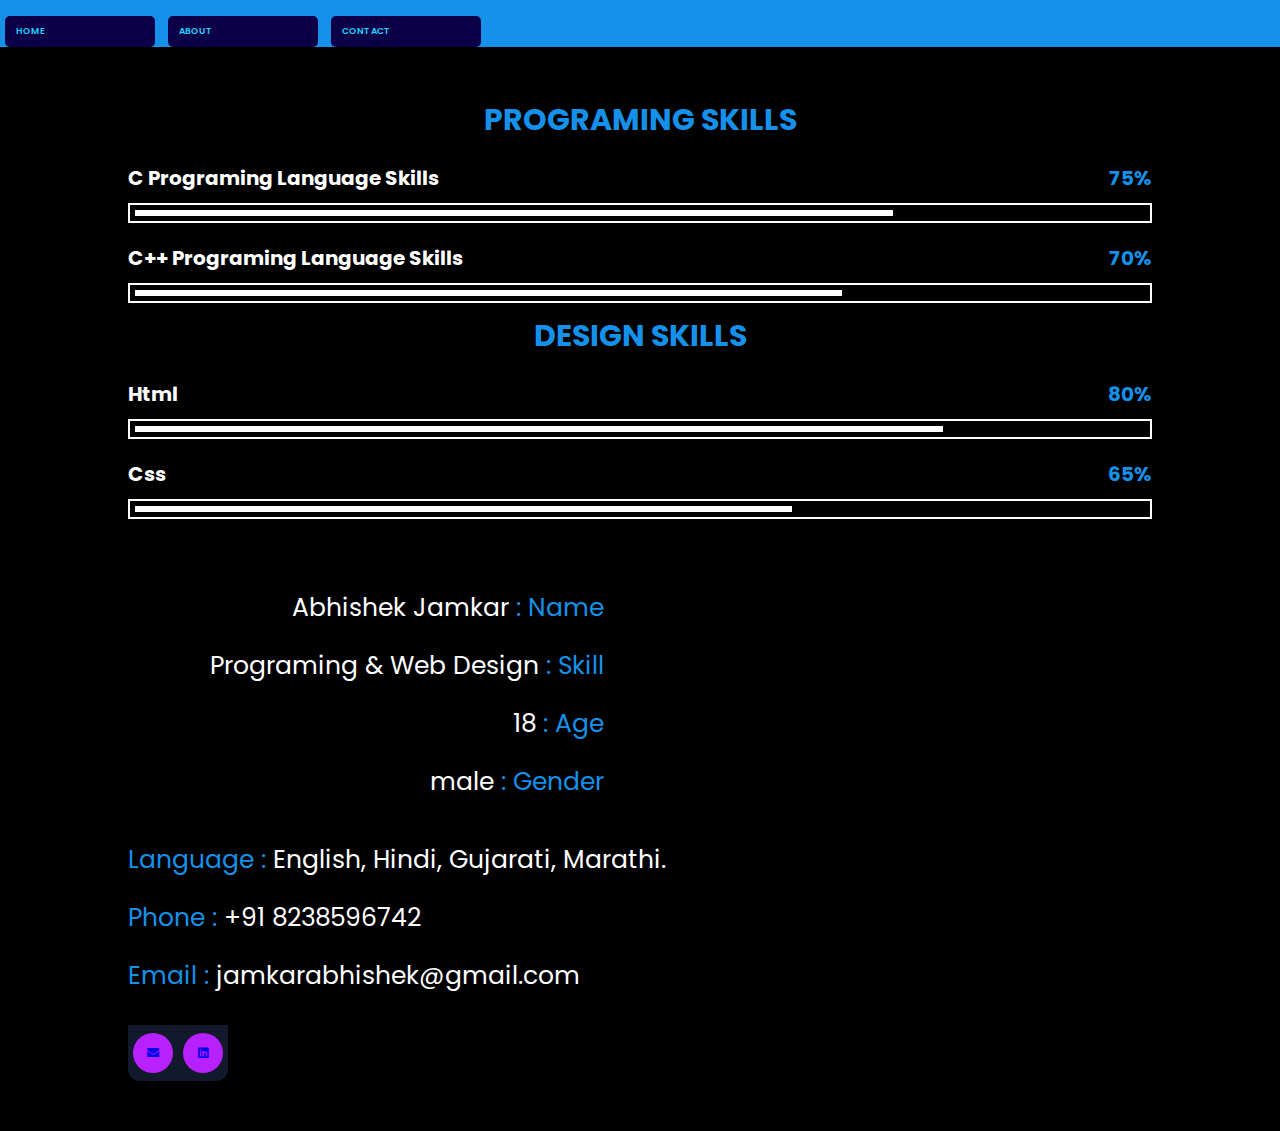
==== about.html @ 85af0aa2 "Add files via upload" ====
<!DOCTYPE html>
<html lang="en">
<head>
    <meta charset="UTF-8">
    <meta http-equiv="X-UA-Compatible" content="IE=edge">
    <meta name="viewport" content="width=device-width, initial-scale=1.0">
    <title>Document</title>
    <link rel="stylesheet" href="style.css">
    <link rel="stylesheet" href="https://cdnjs.cloudflare.com/ajax/libs/font-awesome/5.15.2/css/all.min.css"/>

</head>
<body>
   <div class="link">
      <br>
      <a class="btn" href="index.html">home</a>
      <a class="btn" href="about.html">about</a>
      <a class="btn" href="contact.html">contact</a>
   </div>
  </div>
    <section class="about" id="about">
        <div class="skill">
           <div class="skill">
              <div class="box">
                 <h3 class="title">Programing Skills</h3>
                 <div class="progress progress-1">
                    <h3> C Programing Language Skills <span>75%</span> </h3>
                    <div class="bar"><span></span></div>
                 </div>
                 <div class="progress progress-2">
                    <h3>C++ Programing Language Skills<span>70%</span> </h3>
                    <div class="bar"><span></span></div>
                 </div>
           
        
              <div class="skill">
        
                 <div class="box">
                    <h3 class="title">Design Skills</h3>
                    <div class="progress progress-3">
                       <h3> Html <span>80%</span> </h3>
                       <div class="bar"><span></span></div>
                    </div>
                    <div class="progress progress-4">
                       <h3>Css<span>65%</span> </h3>
                       <div class="bar"><span></span></div>
                    </div>
                 </div>
        
        <div class="info-container">
     
           <div class="info">
              <p> Abhishek Jamkar <span> : name </span> </p>
              <p> Programing & Web Design <span> : skill</span> </p>
              <p> 18 <span> : age</span> </p>
              <p> male <span> : gender</span> </p>
           </div>
     
           <div class="image">
              <img src="images/about-img.png" alt="">
           </div>
     
           <div class="info">
              <p> <span>language : </span> English, Hindi, Gujarati, Marathi. </p>
              <p> <span>phone : </span> +91 8238596742 </p>
              <p> <span>email : </span> jamkarabhishek@gmail.com </p>
           </div>
        </div>
        <div>
         <ul class = "icons">
          <li><a href="mailto:jamkarabhishek@gmail.com"><i class = "fa fa-envelope"></i></li>
          <li><a href="https://www.linkedin.com/in/abhishek-jamkar-a305141aa/"><i class = "fab fa-linkedin"></i></li></a>
        </ul>
       </div>
        <div class="credit"> created by <span>Abhishek Jamkar</span> | all rights reserved! </div>        
     </section>
</body>
</html>
---- style.css ----
@import url('https://fonts.googleapis.com/css2?family=Poppins:wght@100;200;300;400;500;600&display=swap');

:root{
   --yellow:#1691e9;
   --black:#000;
   --white:#fff;
   --border:.2rem solid var(--black);
   --box-shadow:0 1rem 1.5rem rgba(0,0,0,.3);
}

*{
   font-family: 'Poppins', sans-serif;
   margin:0; padding:0;
   box-sizing: border-box;
   outline: none; border:none;
   text-decoration: none;
   text-transform: capitalize;
   
}

html{
   font-size: 62.5%;
   overflow-x: hidden;
   scroll-padding-top: 7rem;
}

html::-webkit-scrollbar{
   width: 1rem;
}

html::-webkit-scrollbar-track{
   background: var(--yellow);
}

html::-webkit-scrollbar-thumb{
   background: var(--black);
}

body{
   background: var(--yellow);
   overflow-x: hidden;
}

section{
   padding:5rem 10%;
}

.center {
   display: block;
   margin-left: auto;
   margin-right: auto;
   width: 25%;
 }

.heading{
   text-align: center;
   font-size: 4vw;
   text-transform: uppercase;
   color:var(--white);
   -webkit-text-stroke: .2rem var(--black);
   margin-bottom: 3rem;
}

.btn{
   display: block;
   margin-top: 1rem;
   padding:1rem 3rem;
   background: var(--yellow);
   border:var(--border);
   color:var(--black);
   font-size: 2rem;
}

.btn:hover{
   background: var(--black);
   color:var(--white);
}

.header{
   padding:1.5rem 10%;
   position: fixed;
   top:0; left:0; right:0;
   z-index: 1000;
   background: var(--yellow);
   display: flex;
   align-items: center;
   justify-content: space-between;
}

.header .logo{
   font-size: 2.5rem;
   color:var(--black);
}

.header #menu-btn{
   height: 5rem;
   width: 5rem;
   line-height: 4.7rem;
   border-radius: 50%;
   border:var(--border);
   background: var(--white);
   font-size: 1.7rem;
   text-align: center;
}

.header #menu-btn:hover{
   background: var(--black);
   color:var(--white);
}

.navbar{
   position: fixed;
   bottom:0; left:-110%;
   height: calc(100% - 8rem);
   width: 50%;
   z-index: 1000;
   background: var(--black);
   padding:0 9%;
   display: flex;
   flex-flow: column;
   align-items: center;
   justify-content: center;
   gap:1.5rem;
   transition: .2s linear;
}

.navbar.active{
   left:0;
}

.navbar a{
   font-size: 5.5rem;
   color:var(--white);
   text-transform: uppercase;
   transition: .2s linear;
}

.navbar a:hover{
   background: var(--white);
   font-size: 4rem;
   transform: scale(.9);
   color:var(--black);
   padding:.5rem 2rem;
}

.navbar-img{
   position: fixed;
   bottom:0; right:-110%;
   height: calc(100% - 8rem);
   width: 50%;
   transition: .2s linear;
   z-index: 1000;
}

.navbar-img.active{
   right:0;
}

.navbar-img img{
   height: 100%;
   width: 100%;
   object-fit: cover;
   object-position: top;
   filter: grayscale();
}

.home{
   margin-top: 8rem;
   position: relative;
   padding-bottom: 35rem;
}

.home h3{
   text-align: center;
   font-size: 3vw;
   text-transform: uppercase;
}

.home .home-text{
   -webkit-text-stroke: .2rem var(--black);
   color:var(--white);
   position: relative;
   z-index: 10;
}

.home .home-img{
   position: absolute;
   top:0; left:0;
   transform: translate(-50%, -70%) scale(0);
   transition: .2s linear;
   pointer-events: none;
   height: 40rem;
   width: 40rem;
   object-fit: cover;
}

.home .home-text:hover{
   text-shadow: var(--box-shadow);
}

.home .home-text:hover ~ .home-img{
   transform: translate(-50%, -70%) scale(1);
}

.home .wave{
   position: absolute;
   bottom: 0; left:0;
   height: 30rem;
   width: 100%;
   background: url(../images/wave.png) repeat-x;
   background-size: 250rem 30rem;
   animation: wave 10s linear infinite;
}

@keyframes wave {
   0%{
      background-position-x: 0;
   }

   0%{
      background-position-x: -250rem;
   }
}

.home .wave.wave-2{
   opacity: .5;
   animation-delay: .2s;
   animation-direction: reverse;
}

.home .wave.wave-3{
   opacity: .7;
   animation-duration: 5s;
}

.about{
   background: var(--black);
}

.about .skill{
   display: flex;
   flex-wrap: wrap;
   gap:2rem;
}

.about .skill .title{
   font-size: 3rem;
   color:var(--yellow);
   text-align: center;
   padding-bottom: 1rem;
   text-transform: uppercase;
}

.about .skill .box{
   flex:1 1 41rem;
}

.about .skill .box .progress{
   padding:1rem 0;
}

.about .skill .box .progress h3{
   font-size: 2rem;
   color:var(--white);
   display: flex;
   justify-content: space-between;
}

.about .skill .box .progress h3 span{
   color: var(--yellow);;
}

.about .skill .box .progress .bar{
   height: 2rem;
   border:.2rem solid var(--white);
   padding:.5rem;
   margin-top: 1rem;
}

.about .skill .box .progress .bar span{
   display: block;
   background: var(--white);
   height: 100%;
   width: 95%;
}

.about .skill .box .progress.progress-1 .bar span{
   width: 75%;
}

.about .skill .box .progress.progress-2 .bar span{
   width: 70%;
}

.about .skill .box .progress.progress-3 .bar span{
   width: 80%;
}

.about .skill .box .progress.progress-4 .bar span{
   width: 65%;
}



.about .info-container{
   display: flex;
   flex-wrap: wrap;
   gap:2rem;
   align-items: center;
   margin-top: 3rem;
}

.about .info-container .info{
   flex:1 1 30rem;
}

.about .info-container .image{
   flex:1 1 30rem;
}

.about .info-container .image img{
   width: 100%;
}

.about .info-container .info:first-child{
   text-align: right;
}

.about .info-container .info p{
   text-transform: none;
   font-size: 2.5rem;
   color:var(--white);
   padding:1rem 0;
}

.about .info-container .info p span{
   color:var(--yellow);
}

.services .box-container{
   display: grid;
   grid-template-columns: repeat(auto-fit, minmax(30rem, 1fr));
   gap:2rem;
}

.services .box-container .box{
   padding:3rem 2rem;
   border:var(--border);
   background: var(--white);
   text-align: center;
}

.services .box-container .box img{
   height: 10rem;
   margin-bottom: 1rem;
}

.services .box-container .box h3{
   font-size: 2.5rem;
}

.services .box-container .box p{
   font-size: 2.5rem;
   padding:1rem 0;
   font-size: 1.5rem;
   line-height: 2;
}

.services .box-container .box:hover{
   background: var(--black);
}

.services .box-container .box:hover p,
.services .box-container .box:hover h3{
   color:var(--white);
}

.services .box-container .box:hover .btn:hover{
   background: var(--white);
   color:var(--black);
}

.projects{
   background: var(--black);
}

.projects .box-container{
   display: grid;
   grid-template-columns: repeat(auto-fit, minmax(30rem, 1fr));
   gap:2rem;
}

.projects .box-container .box{
   overflow: hidden;
   position: relative;
}

.projects .box-container .box img{
   height: 30rem;
   width: 100%;
   object-fit: cover;
   padding-bottom: 8rem;
   transition: .2s linear;
}

.projects .box-container .box .content{
   position: absolute;
   bottom:0; left:0;
   height: 100%;
   width: 100%;
   background: var(--white);
   text-align: center;
   padding:1rem 2rem;
   text-align: center;
   transition: .2s linear;
   transform: translateY(calc(100% - 8.5rem));
}

.projects .box-container .box .content i{
   height: 6rem;
   width: 6rem;
   line-height: 5.7rem;
   border-radius: 50%;
   border:var(--border);
   font-size: 2rem;
   margin-bottom: 1rem;
}

.projects .box-container .box .content h3{
   font-size: 2rem;
}

.projects .box-container .box .content p{
   padding:1rem 0;
   font-size: 1.5rem;
   line-height: 2;
}

.projects .box-container .box:hover img{
   padding-bottom: 0;
}

.projects .box-container .box:hover .content{
   transform: translateY(0);
   padding:3rem 2rem;
}

.contact{
   background: linear-gradient(var(--black) 50%, var(--yellow) 50.1%);
}

.contact form{
   max-width: 70rem;
   margin:0 auto;
   background-color: var(--white);
   border:var(--border);
   padding:2rem;
}

.contact form .box{
   width: 100%;
   margin:.7rem 0;
   padding:1.2rem 1.4rem;
   text-transform: none;
   font-size: 2rem;
   border:var(--border);
}

.contact form .box:focus{
   background-color: var(--black);
   color:var(--white);
}

.contact form .box::placeholder{
   color:var(--black);
   text-transform: capitalize;
}

.contact form .box:focus::placeholder{
   color:var(--white);
}
 
.contact form textarea{
   height: 20rem;
   resize: none;
}

.footer{
   text-align: center;
}

.footer .share{
   margin-bottom: 3rem;
}

.footer .share a{
   height: 7rem;
   width: 7rem;
   line-height: 6.7rem;
   font-size: 3rem;
   background-color: var(--white);
   border:var(--border);
   color:var(--black);
   margin:0 .3rem;
}

.footer .share a:hover{
   background-color: var(--black);
   color:var(--white);
}

.footer .link{
   margin:2rem 0;
   display: flex;
   justify-content: center;
   gap:1rem;
   flex-wrap: wrap;
}

.footer .link .btn{
   margin:0;
}

.footer .credit{
   font-size: 2rem;
   margin-top: 3rem;
   line-height: 2;
}

.footer .credit span{
   background-color: var(--white);
   border:var(--border);
   padding:.5rem 1.5rem;
}

.about-btns{
   display: flex;
   margin: 2rem 0;
}
.btn{
   border: none;
   font-size: 0.9rem;
   text-transform: uppercase;
   border: 2px solid #fff;
   border-radius: 20px;
   padding: 0.55rem 0;
   width: 150px;
   font-weight: 600;
   background: transparent;
   margin: 0 0.5rem;
   cursor: pointer;
   color:#fff
}
.btn.btn-pink{
   background: #B721FF;
   color: #fff;
   border-color: #B721FF;
   transition: all 0.5s ease-in-out;
}
.btn.btn-pink:hover{
   background: transparent;
   border-color: #fff;
   color: #fff;
}
.btn.btn-white{
   transition: all 0.5s ease-in-out;
}
.btn.btn-white:hover{
   background: #B721FF;
   border-color: #B721FF;
   color: #fff;
}
.about-para p{
   font-weight: 300;
   padding: 0.5rem;
   opacity: 0.8;
}
.hero{
   width: 100%;
   height: 100vh;
background-color: #21D4FD;
   background-image: linear-gradient(19deg, #21D4FD 0%, #B721FF 100%);    font-family: 'Poppins', sans-serif;
   position: relative;
}

nav{
   width: 84%;
   margin: auto;
   padding: 20px 0;
   display: flex;
   align-items: center;
   justify-content: space-between;
}
.logo{
   width: 75px;
   cursor: pointer;
}
nav ul li{
   display: inline-block;
   list-style: none;
   margin: 10px 20px;
}
nav ul li a{
   text-decoration: none;
   color: #606163;
}
nav ul li a:hover{
   color: #34a1cd;
}
.social-link a img{
 width: 25px;
 margin-right: 30px;
 transition: .3s;
}
.social-link a img:hover{
 transform: translate(0px, -2px);
}
.btn{
   background: rgb(11, 0, 71);
   border-radius: 5px;
   padding: 8px 10px;
   text-decoration: none;
   color: #21D4FD;
   display: inline-block;
   border: 1px solid transparent;
   transition: all 0.4s ease;
}
.btn:hover{
   background: transparent;
   color: black;
   border: 1px solid rgb(11, 0, 71);
}
.icons{
   background: #12192c;
   display: flex;
   justify-content: center;
   padding: 0.8rem 0;
   border-radius: 0 0 12px 12px;
}
.icons li{
   list-style-type: none;
   background: #B721FF;
   color: #fff;
   width: 40px;
   height: 40px;
   margin: 0 0.5rem;
   border-radius: 50%;
   display: flex;
   justify-content: center;
   align-items: center;
   font-size: 1.2rem;
   cursor: pointer;
   transition: all 0.5s ease-in-out;
}
.icons li:hover{
   background: #edffec;
   color: #000;
/* media queries  */

@media (max-width:1200px){

   .header{
      padding:1.5rem 5%;
   }

   section{
      padding:3rem 5%;
   }

}

@media (max-width:991px){

   html{
      font-size: 55%;
   }

   section{
      padding:3rem 2rem;
   }

   .header{
      padding:1.5rem 2rem;
   }

}

@media (max-width:768px){

   .heading{
      font-size: 6vw;
   }

   .navbar{
      width: 100%;
      z-index: 1200;
      background: none;
   }

   .navbar a{
      background: var(--yellow);
      font-size: 4rem;
      transform: scale(.9);
      color:var(--black);
      border:var(--border);
      padding:.5rem 2rem;
   }

   .navbar-img{
      width: 100%;
   }

   .home h3{
      font-size: 10vw;
   }

   .home .home-img{
      height: 20rem;
      width: 20rem;
      transform: translate(-50%, -100%) scale(0);
   }

   .home .home-text:hover ~ .home-img{
      transform: translate(-50%, -100%) scale(1);
   }

   .about .info-container .image{
      order:-1;
   }
}

@media (max-width:450px){

   html{
      font-size: 50%;
   }
}
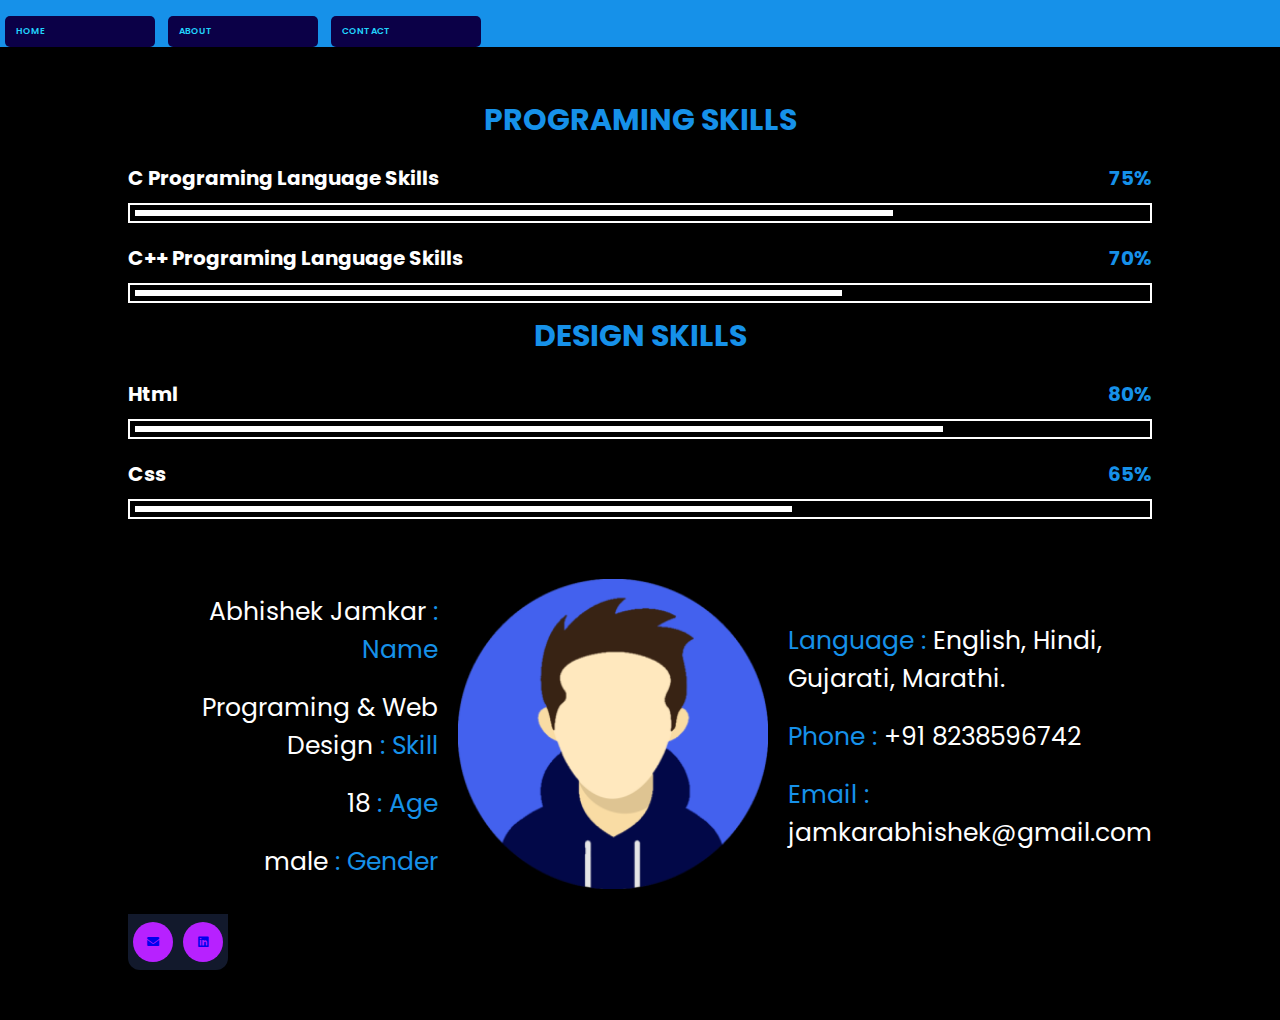
==== commit da7476ac: "Update about.html" ====
--- a/about.html
+++ b/about.html
@@ -56,7 +56,7 @@
            </div>
      
            <div class="image">
-              <img src="images/about-img.png" alt="">
+              <img src="about-img.png" alt="">
            </div>
      
            <div class="info">
@@ -74,4 +74,4 @@
         <div class="credit"> created by <span>Abhishek Jamkar</span> | all rights reserved! </div>        
      </section>
 </body>
-</html>+</html>
--- a/style.css
+++ b/style.css
@@ -207,7 +207,7 @@
    bottom: 0; left:0;
    height: 30rem;
    width: 100%;
-   background: url(../images/wave.png) repeat-x;
+   background: url(wave.png) repeat-x;
    background-size: 250rem 30rem;
    animation: wave 10s linear infinite;
 }
@@ -734,4 +734,4 @@
    html{
       font-size: 50%;
    }
-}+}
